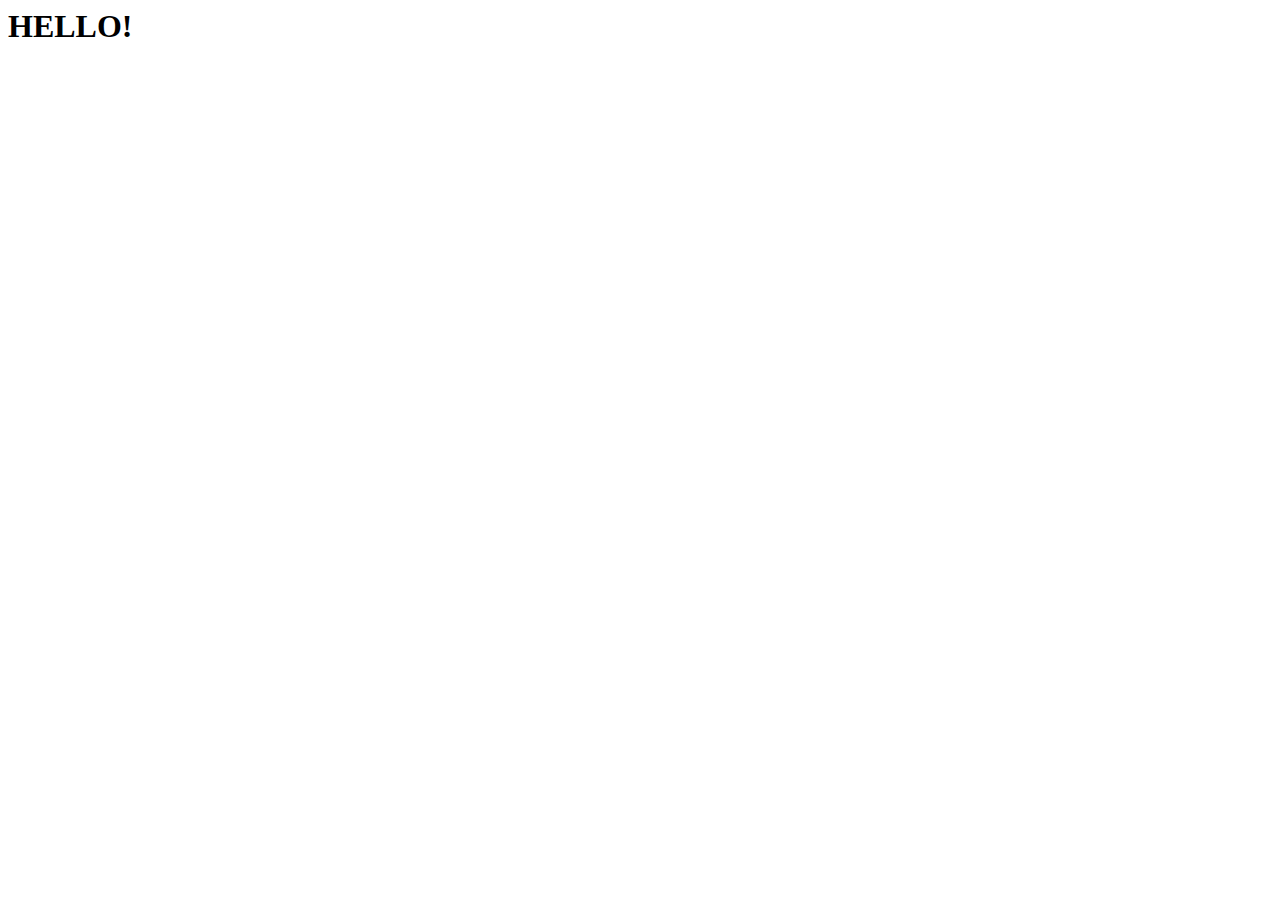
==== homepage.html @ 16ac6946 "defaultSetup" ====
<html lang="en">

  <head>
    <meta charset="UTF-8">
    <meta name="viewport" content="width=device-width, initial-scale=1.0">
    <title>Document</title>
  </head>

  <body>
    <h1>HELLO!</h1>
    <script  src="homepage.js"/>
  </body>
</html>
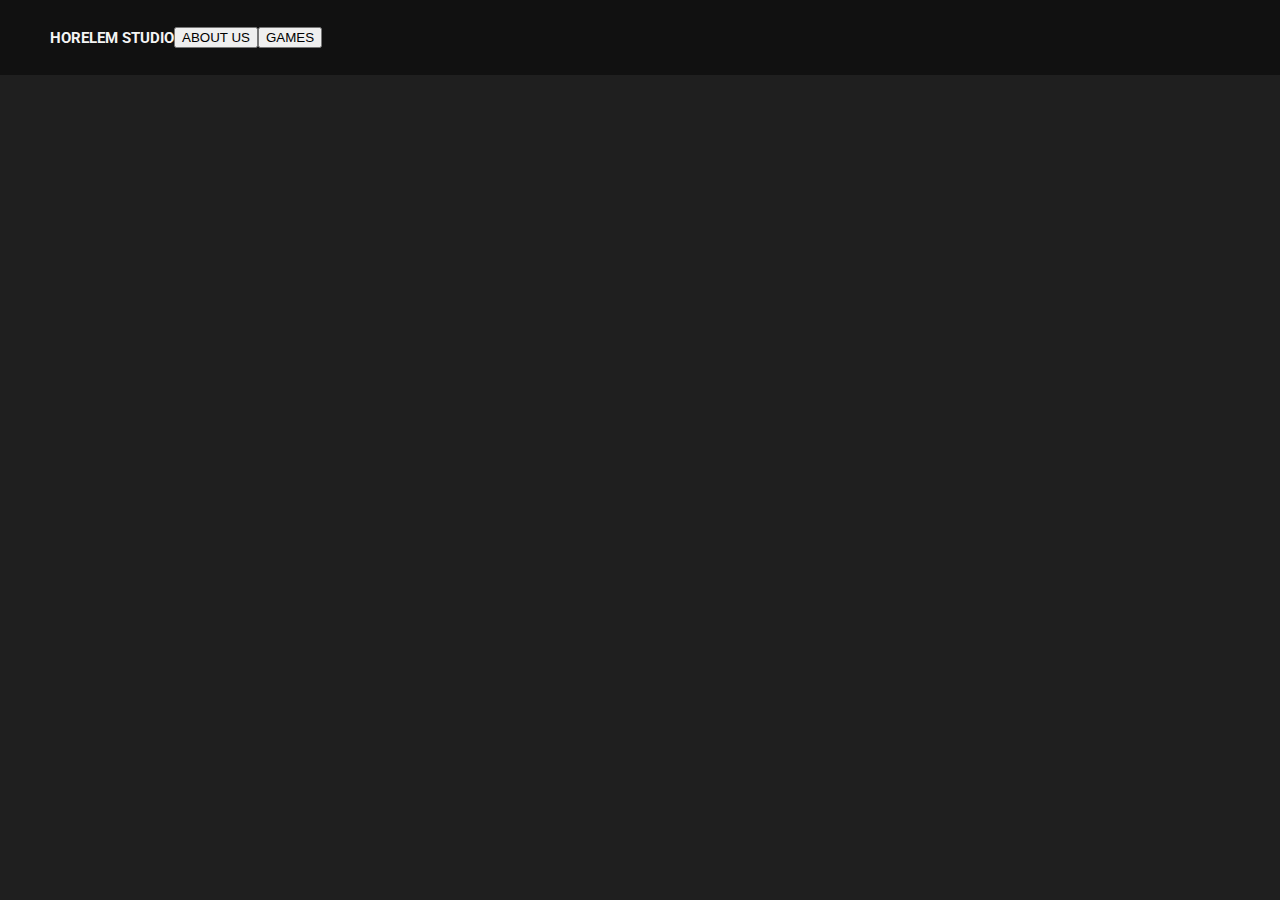
==== commit 92e38963: "feff" ====
--- a/homepage.html
+++ b/homepage.html
@@ -1,13 +1,24 @@
 <html lang="en">
 
   <head>
-    <meta charset="UTF-8">
-    <meta name="viewport" content="width=device-width, initial-scale=1.0">
-    <title>Document</title>
+    <link rel="preconnect" href="https://fonts.googleapis.com">
+    <link rel="preconnect" href="https://fonts.gstatic.com" crossorigin>
+    <link href="https://fonts.googleapis.com/css2?family=Roboto:ital,wght@0,100;0,300;0,400;0,500;0,700;0,900;1,100;1,300;1,400;1,500;1,700;1,900&display=swap" rel="stylesheet">
+
+    <link rel="stylesheet" href="homepage.css">
+
+    <title>Homepage</title>
   </head>
 
   <body>
-    <h1>HELLO!</h1>
-    <script  src="homepage.js"/>
+    <header>
+      <h1 class="header-name">HORELEM STUDIO</h1>
+      <button>ABOUT US</button>
+      <button>GAMES</button>
+    </header>
+
+
+
+    <script src="homepage.js"/>
   </body>
 </html>--- a/homepage.css
+++ b/homepage.css
@@ -0,0 +1,28 @@
+body {
+  background: #1f1f1f;
+  margin: 0;
+  height: 100%;
+}
+
+p, h1 {
+  font-family: Roboto;
+  color: #f4f4f4;
+}
+
+header {
+  background: rgb(17, 17, 17);
+  width: 100%;
+  height: 75px;
+  padding: 0px 50px 0px 50px;
+  display: flex;
+  align-items: center;
+  position: fixed;
+}
+
+
+/* ---------------------------------------------- */
+
+
+.header-name {
+  font-size: 15px;
+}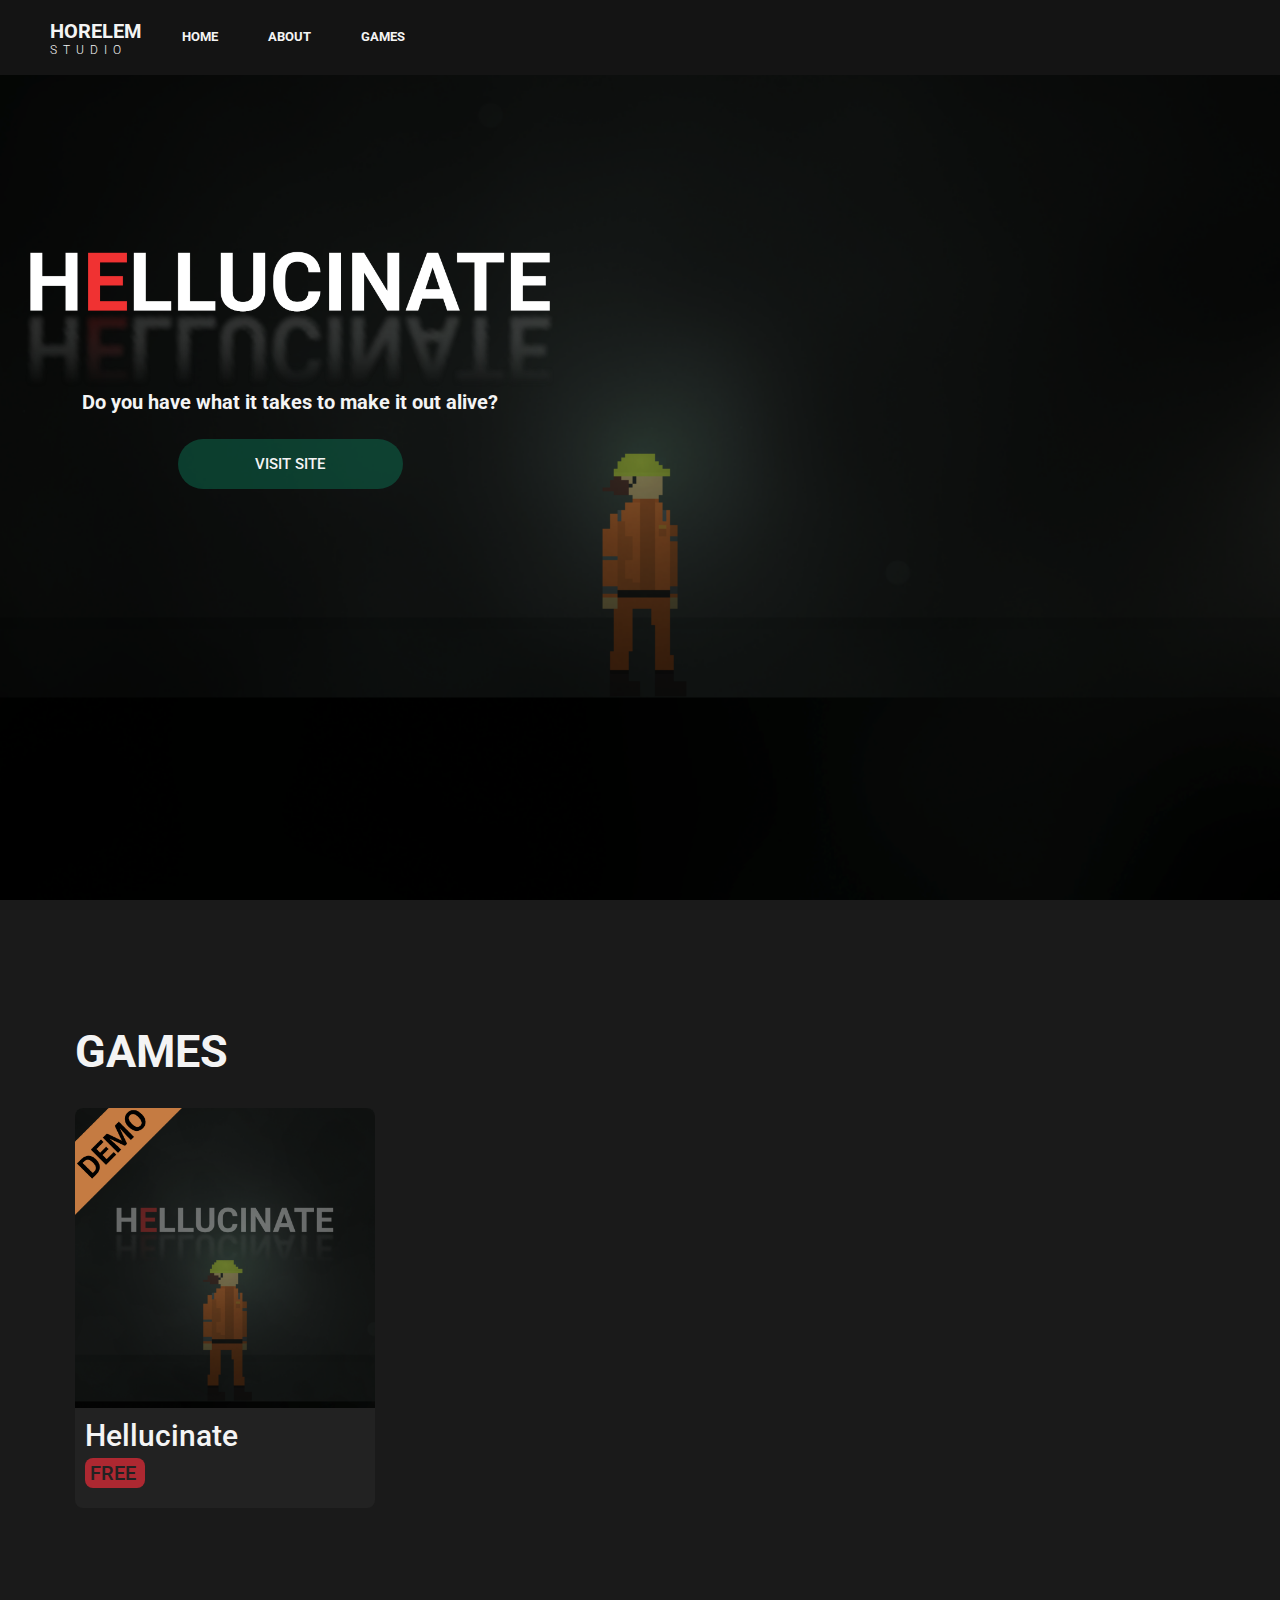
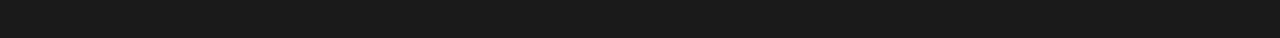
==== commit 8077a0a2: "updates!!!!" ====
--- a/homepage.html
+++ b/homepage.html
@@ -1,22 +1,55 @@
 <html lang="en">
 
   <head>
+    <meta charset="UTF-8">
+    <meta name="viewport" content="width=device-width, initial-scale=1.0">
+
     <link rel="preconnect" href="https://fonts.googleapis.com">
     <link rel="preconnect" href="https://fonts.gstatic.com" crossorigin>
     <link href="https://fonts.googleapis.com/css2?family=Roboto:ital,wght@0,100;0,300;0,400;0,500;0,700;0,900;1,100;1,300;1,400;1,500;1,700;1,900&display=swap" rel="stylesheet">
 
     <link rel="stylesheet" href="homepage.css">
 
-    <title>Homepage</title>
+    <title>HorelemStudio</title>
   </head>
 
   <body>
     <header>
-      <h1 class="header-name">HORELEM STUDIO</h1>
-      <button>ABOUT US</button>
-      <button>GAMES</button>
+      <div class="header-names-holder">
+        <p class="header-name1">HORELEM</p>
+        <p class="header-name2">STUDIO</p>
+      </div>
+      
+      <button class="header-button">HOME
+        <div class="line"></div>
+      </button>
+      <button class="header-button">ABOUT
+        <div class="line"></div>
+      </button>
+      <button class="header-button">GAMES
+        <div class="line"></div>
+      </button>
     </header>
 
+    <div class="new-game-holder">
+      <div class="new-game-info">
+        <img class="title" src="Images/HellucinateGameLogo.png">
+        <p class="info">Do you have what it takes to make it out alive?</p>
+        <button class="VisitGame">VISIT SITE</button>
+      </div>
+    </div>
+
+    <div class="games-section-holder">
+      <h1 style="font-size: 45px;">GAMES</h1>
+
+      <div class="games-holder">
+        <div class="game">
+          <img class="icon" src="GameIcons/Hellucinate_Icon.png">
+          <p class="title">Hellucinate</p>
+          <p class="price">FREE</p>
+        </div>
+      </div>
+    </div>
 
 
     <script src="homepage.js"/>
--- a/homepage.css
+++ b/homepage.css
@@ -1,28 +1,190 @@
+* {
+  margin: 0;
+  font-family: Roboto;
+}
+
 body {
-  background: #1f1f1f;
-  margin: 0;
+  background: #1a1a1a;
   height: 100%;
 }
 
 p, h1 {
-  font-family: Roboto;
   color: #f4f4f4;
 }
 
 header {
-  background: rgb(17, 17, 17);
+  background: rgb(20, 20, 20);
   width: 100%;
   height: 75px;
   padding: 0px 50px 0px 50px;
   display: flex;
   align-items: center;
   position: fixed;
+  top: 0;
+  left: 0;
 }
 
 
-/* ---------------------------------------------- */
+/* HEADER-------------------------------------------------------- */
 
 
-.header-name {
+.header-names-holder {
+  padding-right: 15px;
+  cursor: pointer;
+}
+.header-name1 {
+  font-weight: 700;
+  font-size: 20px;
+  transition: all 0.15s;
+}
+.header-name2 {
+  font-weight: 300;
+  font-size: 12px;
+  letter-spacing: 6px;
+  transition: all 0.15s;
+}
+.header-names-holder:hover .header-name1,.header-names-holder:hover .header-name2{
+  color: #EDAE49;
+}
+
+
+.header-button {
+  background: transparent;
+  color: #f4f4f4;
+  font-weight: 700;
+  border-radius: 10px;
+  border: none;
+  padding: 8px 20px 8px 20px;
+  margin: 5px;
+  cursor: pointer;
+  transition: all 0.15s;
+}
+.header-button:hover {
+  background: rgba(255, 255, 255, 0.1);
+}
+.header-button .line {
+  position: relative;
+  background-color: transparent;
+  height: 2px;
+  top: 20px;
+  width: 100%;
+  transition: all 0.15s;
+}
+.header-button:hover .line {
+  background: #EDAE49;
+  top: 10px;
+}
+
+
+/* New Games----------------------------------------------------- */
+
+
+.new-game-holder {
+  width: 100%;
+  height: 100vh;
+}
+.new-game-holder::before {
+  content: '';
+  position: absolute;
+  top: 0;
+  left: 0;
+  width: 100%;
+  height: 100%;
+  background-image: url('Images/Hellucinate.PNG');
+  background-size: cover;
+  background-position: center;
+  z-index: -1;
+}
+
+.new-game-info {
+  padding-top: 250px;
+  padding-right: 700px;
+  display: flex;
+  align-items: center;
+  justify-content: center;
+  flex-direction: column;
+}
+.new-game-info .title {
+  width: 550px;
+}
+.new-game-info .info {
+  font-size: 20px;
+  font-weight: 700;
+}
+.new-game-info .VisitGame {
+  margin-top: 25px;
+  width: 225px;
+  height: 50px;
+  border: solid;
+  border-color: transparent;
+  border-radius: 25px;
+  cursor: pointer;
+  font-weight: 500;
+  color: #f4f4f4;
   font-size: 15px;
+  background-color: rgba(11, 110, 79, 0.5);
+  transition: all 0.15s;
+}
+.new-game-info .VisitGame:hover {
+  background-color: rgba(11, 110, 79, 0.8);
+  border-color: rgba(11, 110, 79, 1);
+  width: 230px;
+  height: 51px;
+  box-shadow: 0px 1px 20px rgba(11, 110, 79, 0.5);
+}
+
+
+/* Games-------------------------------------------------------- */
+
+
+.games-section-holder {
+  padding-top: 125px;
+  padding-left: 75px;
+  padding-bottom: 100px;
+}
+
+.games-holder {
+  padding-top: 30px;
+  padding-bottom: 30px;
+}
+
+.game {
+  width: 300px;
+  height: 400px;
+  background: #222222;
+  border-radius: 8px;
+  border-style: none;
+  border-color: transparent;
+  cursor: pointer;
+  transition: all 0.15s;
+}
+.game:hover {
+  box-shadow: 0px 0px 20px rgba(0, 0, 0, 0.2);
+}
+.game .icon {
+  width: 300px;
+  border-radius: 8px 8px 0px 0px;
+  height: 300px;
+  margin-bottom: 10px;
+}
+.game .title {
+  font-size: 30px;
+  font-weight: 500;
+  margin-left: 10px;
+  margin-bottom: 5px;
+}
+.game .price {
+  margin-left: 10px;
+  font-size: 20px;
+  font-weight: 500;
+  padding: 3px 5px 3px 5px;
+  width: 50px;
+  color: #222222;
+  background-color: #AD2831;
+  border-radius: 8px;
+  transition: all 0.15s;
+}
+
+.game:hover .price {
+  box-shadow: 0px 0px 10px #AD2831;
 }